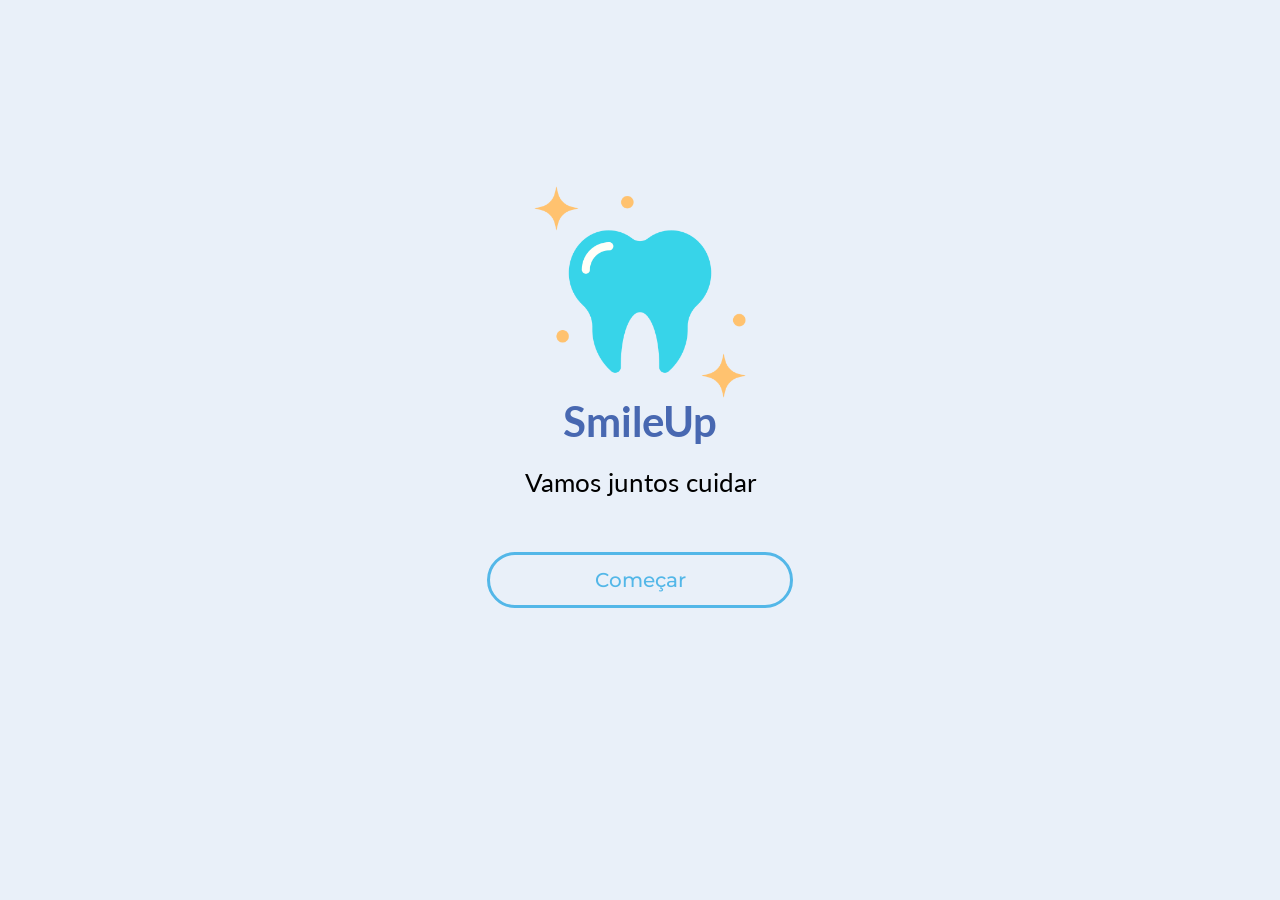
==== index.html @ 78b7490f "Add files via upload" ====
<!DOCTYPE html>
<html>
    <head>
        <meta charset="utf-8">
        <meta name="viewport" content="width=device-width, initial-scale=1.0">
        <title>SmileUp</title>
        <link rel="stylesheet" type="text/css" href="css/style.css" media="screen" />
        <link rel="shortcut icon" href="img/dente.png">
    </head>
    <body>
        <section class="section-global">
            <div class="container">
                <div class="sec-1">
                    <div class="image-logo">
                        <img src="img/dente-logo.png">
                    </div>
                    <div class="title">
                        <h1>SmileUp</h1>
                    </div>
                    <div class="text-slogan">
                        <p>Vamos juntos cuidar do sorriso do seu filho?</p>

                        <script>
                                function typeWrite(elemento) {
                                    const textoArray = elemento.innerHTML.split('');
                                    elemento.innerHTML = '';

                                    textoArray.forEach((letra, i) => {
                                        setTimeout(() => elemento.innerHTML += letra, 75 * i);
                                        console.log(i);
                                    });
                                }

                                const titulo = document.querySelector('p')
                                typeWrite(titulo);
                        </script>
                        
                    </div>
                    <div class="btn start">
                        <a href="#">Começar</a>
                    </div>
                </div>
            </div>
        </section>
    </body>
</html>
---- css/style.css ----
@import url('https://fonts.googleapis.com/css2?family=Montserrat:ital,wght@0,100;0,200;0,300;0,400;0,500;0,600;0,700;0,800;0,900;1,100;1,200;1,300;1,400;1,500;1,600;1,700;1,800;1,900&display=swap');
@import url('https://fonts.googleapis.com/css2?family=Lato:ital,wght@0,100;0,300;0,400;0,700;0,900;1,100;1,300;1,400;1,700;1,900&display=swap');

.container {
    width: 100%;
    max-width: 1100px;
    margin: 0 auto;
}

section.section-global,
body {
    min-height: 100vh;
    width: 100%;
} 

section.section-global {
    display: flex;
    justify-content: center;
    align-items: center;
}

body {
    margin: 0;
    padding: 0;

    background-color: #e9f0f9;
}

.sec-1 {
    width: 100%;
    max-width: 1100px;
    flex-direction: column;
    display: flex;
    justify-content: center;
    align-items: center;
    text-align: center;
}

.sec-1 .image-logo img {
    width: 300px;
    height: 300px;
    margin-top: -150px;
}

.sec-1 .title h1,
.sec-1 .text-slogan p,
.sec-1 .start a {
    font-family: 'Lato', sans-serif;
}

.sec-1 .title h1 {
    font-size: 42px;
    margin-top: -50px;
    color: #4868b1;
}

.sec-1 .text-slogan p {
    font-size: 26px;
    margin-top: -15px;
    min-height: 60px;
}

.sec-1 .start a {
    background-image: none;
    width: 300px;
    height: 50px;
    display: flex;
    justify-content: center;
    align-items: center;
    border-radius: 60px;
    color: #53b7e8;
    font-size: 20px;
    font-weight: 500;
    font-family: 'Montserrat', sans-serif;
    text-decoration: none;
    border-style: solid;
    margin: 0 auto;
}

.sec-1 .start a:hover {
    border: solid #51a9de;
    background-color: #53b7e8; 
    transition: 0.4s;
    color: white;
}

@media only screen and (min-width:320px) and (max-width: 480px) {
    .sec-1 .image-logo img {
        width: 200px;
        height: 200px;
        margin-top: -100px;
    }

    .sec-1 .title h1 {
        font-size: 32px;
        margin-top: -25px;
    }

    .sec-1 .text-slogan p {
        font-size: 24px;
        min-height: 60px;
    }
}
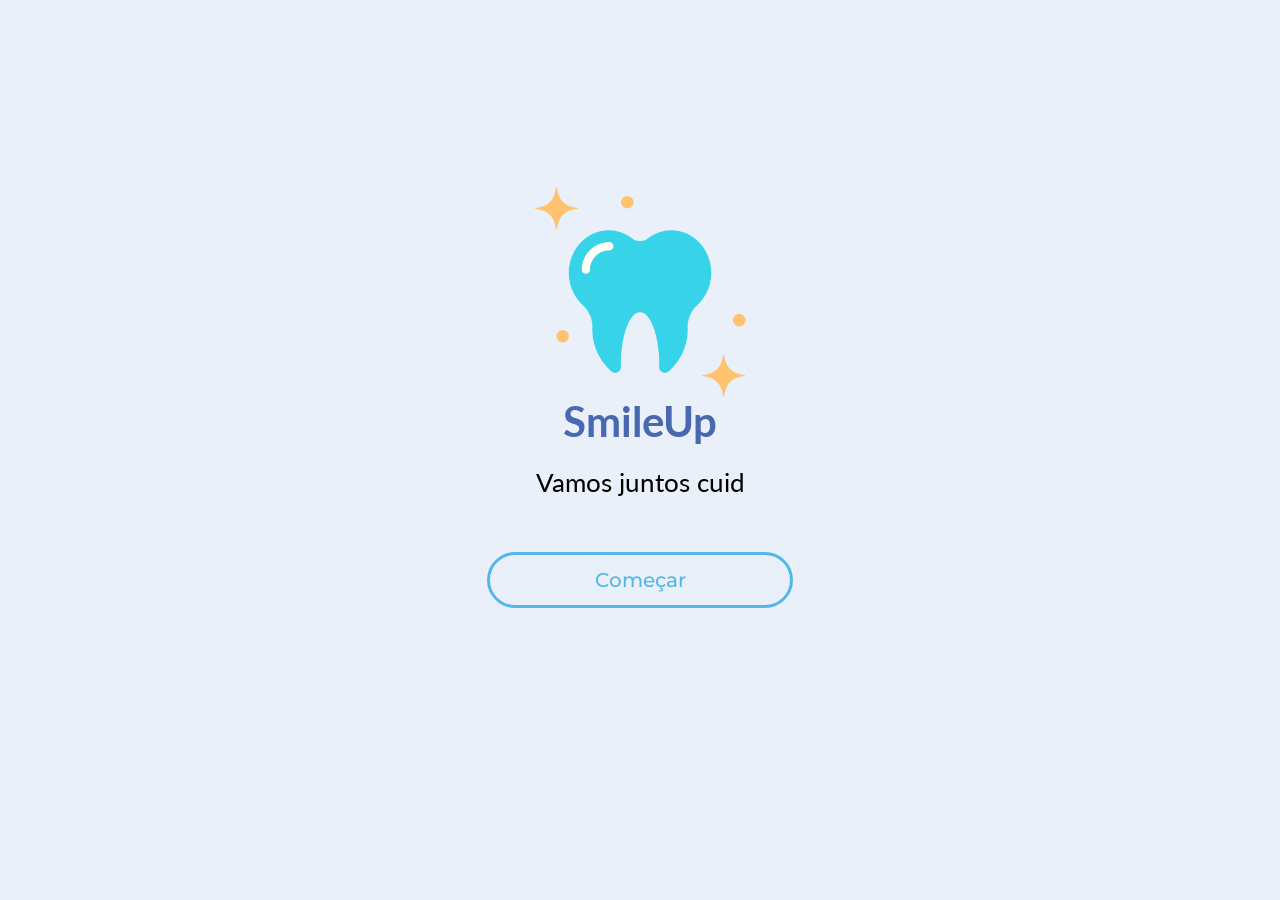
==== commit c7bc0f73: "Add files via upload" ====
--- a/index.html
+++ b/index.html
@@ -34,10 +34,10 @@
                                 const titulo = document.querySelector('p')
                                 typeWrite(titulo);
                         </script>
-                        
+
                     </div>
                     <div class="btn start">
-                        <a href="#">Começar</a>
+                        <a href="menu.html">Começar</a>
                     </div>
                 </div>
             </div>
--- a/css/style.css
+++ b/css/style.css
@@ -6,6 +6,8 @@
     max-width: 1100px;
     margin: 0 auto;
 }
+
+/* TELA DE INDEX */
 
 section.section-global,
 body {
@@ -84,7 +86,120 @@
     color: white;
 }
 
-@media only screen and (min-width:320px) and (max-width: 480px) {
+/* TELA DE  MENU */
+
+.header-logo-menu {
+    width: 100%;
+}
+
+.header-logo-menu .container h1 {
+    font-size: 42px;
+    color: #4868b1;
+    font-family: 'Lato', sans-serif;
+    text-align: center;
+}
+
+.sec-2 {
+    width: 100%;
+    max-width: 1100px;
+    flex-direction: column;
+    display: flex;
+    justify-content: center;
+    align-items: center;
+    text-align: center;
+}
+
+.card {
+    width: 550px;
+    height: 170px;
+    display: flex;
+    justify-content: center;
+    align-items: center;
+    margin-top: -25px;
+    margin-bottom: 50px;
+    position: relative;
+    opacity: 0.8;
+    box-shadow: 0px 6px 16px -5px rgba(168, 168, 168, 0.41);
+    background-color: #fff;
+    border-radius: 18px;
+}
+
+.card .image {
+    width: 100px;
+    height: 100px;
+    border-radius: 50%;
+    background-color: #e9f0f9;
+    margin-left: 20px;
+    margin-right: auto;
+    overflow: hidden;
+    display: flex;
+    justify-content: center;
+    align-items: center;
+}
+
+.card .image img {
+    width: 80px;
+    height: 80px;
+    object-fit: contain;
+}
+
+.card .link {
+    margin-left: auto;
+    height: 100%;
+    width: 75px;
+    align-items: center;
+    justify-content: center;
+    display: flex;
+}
+
+.card .link a {
+    height: 100%;
+    width: 75px;
+    align-items: center;
+    justify-content: center;
+    display: flex;
+    text-decoration: none;
+    color: #4868b1;
+    font-weight: 900;
+    font-size: 30px;
+}
+
+.card .texts-card {
+    position: absolute;
+    left: 50%;
+    transform: translateX(-50%);
+    font-family: 'Lato', sans-serif;
+    width: 300px;
+    height: 130px;
+    margin-left: 30px;
+}
+
+.card .texts-card h4 {
+    font-size: 24px;
+    margin-bottom: 0;
+    text-align: left;
+    top: -20px;
+    position: relative;
+    color: #4868b1;
+}
+
+.card .texts-card p {
+    font-size: 16px;
+    margin-top: 15px;
+    text-align: left;
+    bottom: 10px;
+    position: relative;
+}
+
+@media only screen and (min-width:220px) and (max-width: 480px) {
+
+    .container {
+        width: calc(100% - 30px);
+        margin: 0 auto;
+    }
+
+    /* TELA DE INDEX */
+
     .sec-1 .image-logo img {
         width: 200px;
         height: 200px;
@@ -99,5 +214,41 @@
     .sec-1 .text-slogan p {
         font-size: 24px;
         min-height: 60px;
+        margin-left: 15px;
+        margin-right: 15px;
+    }
+
+    /* TELA DE  MENU */
+    
+    .card {
+        width: 100%;
+        max-width: 550px;
+        margin-left: 15px;
+        margin-right: 15px;
+    }
+
+    .card .image {
+        width: 90px;
+        height: 90px;
+    }
+
+    .card .texts-card {
+        width: calc(100% - 200px);
+    }
+
+    .card .texts-card h4 {
+        font-size: 18px;
+    }
+
+    .card .texts-card p {
+        font-size: 12px;
+    }
+
+    .header-logo-menu .container h1 {
+        font-size: 32px;
+    }
+    
+    .global-section .container .sec-1 .text-slogan p{
+        font-size: 22px;
     }
 }
